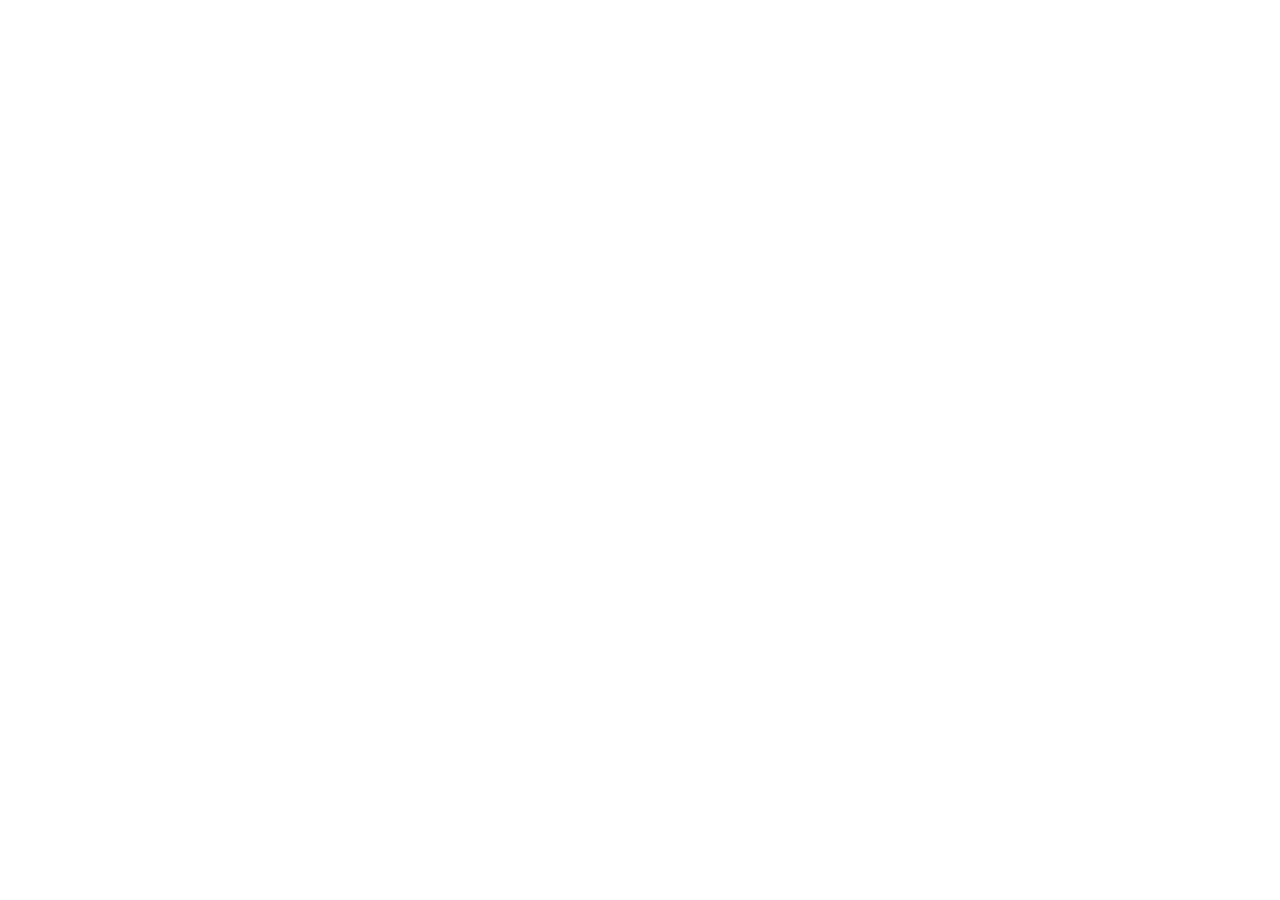
==== projetos/clone_apple/index.html @ 6c0fdfa5 "Primeiro commit" ====
<!DOCTYPE html>
<html lang="en">
<head>
    <meta charset="UTF-8">
    <meta name="viewport" content="width=device-width, initial-scale=1.0">
    <title>iPhone 13 Pro</title>
    <script src="./js/scripts.js" defer></script>
    <link rel="stylesheet" href="./css/styles.css">
</head>
<body>
    
</body>
</html>
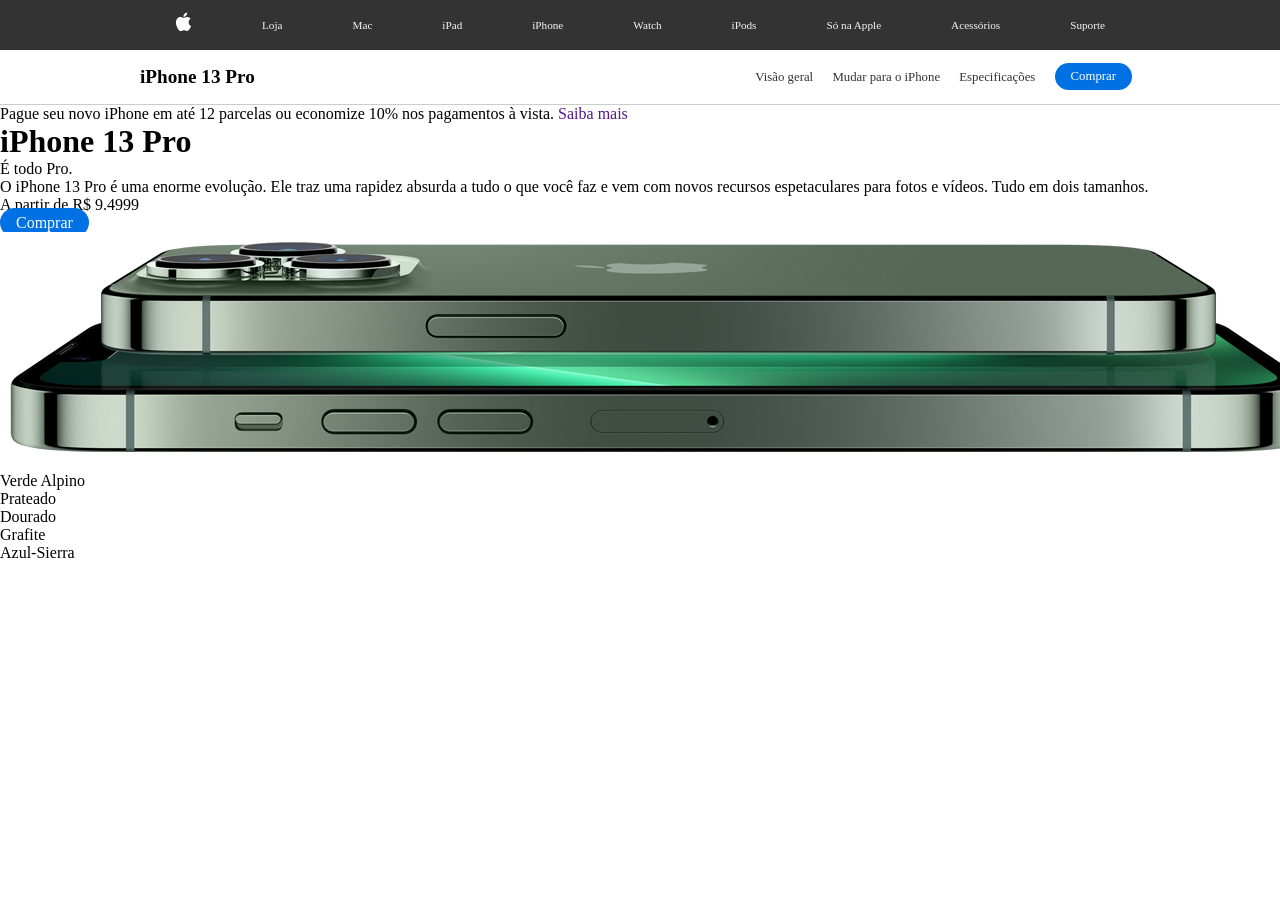
==== commit 32d9f316: "CSS Headers" ====
--- a/projetos/clone_apple/index.html
+++ b/projetos/clone_apple/index.html
@@ -8,6 +8,104 @@
     <link rel="stylesheet" href="./css/styles.css">
 </head>
 <body>
-    
+    <header>
+        <nav>
+            <ul id="navbar">
+                <li id="logo">
+                    <a href="">
+                        <img src="./img/logo_apple.svg" alt="Apple Store">
+                    </a>
+                </li>
+                <li>
+                    <a href="">
+                        Loja
+                    </a>
+                </li>
+                <li>
+                    <a href="">
+                        Mac
+                    </a>
+                </li>
+                <li>
+                    <a href="">
+                        iPad
+                    </a>
+                </li>
+                <li>
+                    <a href="">
+                        iPhone
+                    </a>
+                </li>
+                <li>
+                    <a href="">
+                        Watch
+                    </a>
+                </li>
+                <li>
+                    <a href="">
+                        iPods
+                    </a>
+                </li>
+                <li>
+                    <a href="">
+                        Só na Apple
+                    </a>
+                </li>
+                <li>
+                    <a href="">
+                        Acessórios
+                    </a>
+                </li>
+                <li>
+                    <a href="">
+                        Suporte
+                    </a>
+                </li>
+            </ul>
+        </nav>
+        <div id="bottom-header">
+            <div id="bottom-header-inner">
+                <h3>iPhone 13 Pro</h3>
+                <div id="bottom-header-links">
+                    <a href="">Visão geral</a>
+                    <a href="">Mudar para o iPhone</a>
+                    <a href="">Especificações</a>
+                    <a href="" class="btn">Comprar</a>
+                </div>
+            </div>
+        </div>
+    </header>
+    <div id="ribbon">
+        <p>Pague seu novo iPhone em até 12 parcelas ou economize 10% nos pagamentos à vista. <a href="">Saiba mais</a></p>
+    </div>
+    <h1 id="title">iPhone 13 Pro</h1>
+    <p id="subtitle">É todo Pro.</p>
+    <p id="description">O iPhone 13 Pro é uma enorme evolução. Ele traz uma rapidez absurda a
+        tudo o que você faz e vem com novos recursos espetaculares para fotos e
+        vídeos. Tudo em dois tamanhos.
+    </p>
+    <p id="price">A partir de R$ 9.4999</p>
+    <a href="" class="btn">Comprar</a>
+    <img src="./img/iphone_green.jpg" alt="iPhone 13 Pro" id="product-image">
+    <div id="image-picker">
+        <ul>
+            <li id="green">
+                <span class="color selected"></span>
+                <span class="description">Verde Alpino</span>
+            </li>
+            <li id="silver">
+                <span class="description">Prateado</span>
+            </li>
+            <li id="golden">
+                <span class="description">Dourado</span>
+            </li>
+            <li id="graffiti">
+                <span class="description">Grafite</span>
+            </li>
+            <li id="blue">
+                <span class="description">Azul-Sierra</span>
+            </li>
+        </ul>
+    </div>
 </body>
 </html>
--- a/projetos/clone_apple/css/styles.css
+++ b/projetos/clone_apple/css/styles.css
@@ -0,0 +1,71 @@
+/* Geral */
+* {
+    margin: 0;
+    padding: 0;
+    font-family: Verdana;
+}
+
+ul {
+    list-style: none;
+}
+
+a {
+    text-decoration: none;
+}
+
+/* Navbar */
+header nav {
+    background-color: #333;
+}
+
+#navbar {
+    display: flex;
+    justify-content: space-around;
+    align-items: center;
+    font-size: 0.7rem;
+    padding: 0 1rem;
+    max-width: 1000px;
+    margin: 0 auto;
+}
+
+#navbar a {
+    color: #f5f5f7;
+    transition: 0.4s;
+}
+
+#navbar a:hover {
+    color: #fff
+}
+
+#bottom-header {
+    font-size: .8rem;
+    padding: 1rem;
+    border-bottom: 1px solid #ccc;
+}
+
+#bottom-header h3 {
+    font-size: 1.2rem;
+}
+
+#bottom-header a {
+    color: #333
+}
+
+#bottom-header-inner {
+    max-width: 1000px;
+    margin: 0 auto;
+    display: flex;
+    justify-content: space-between;
+    align-items: center;
+}
+
+#bottom-header-inner a {
+    margin: 0 .5rem;
+}
+
+#bottom-header-inner .btn, .btn {
+    background-color: #0071e3;
+    border-radius: 10rem;
+    padding: .4rem 1rem;
+    color: #fff
+}
